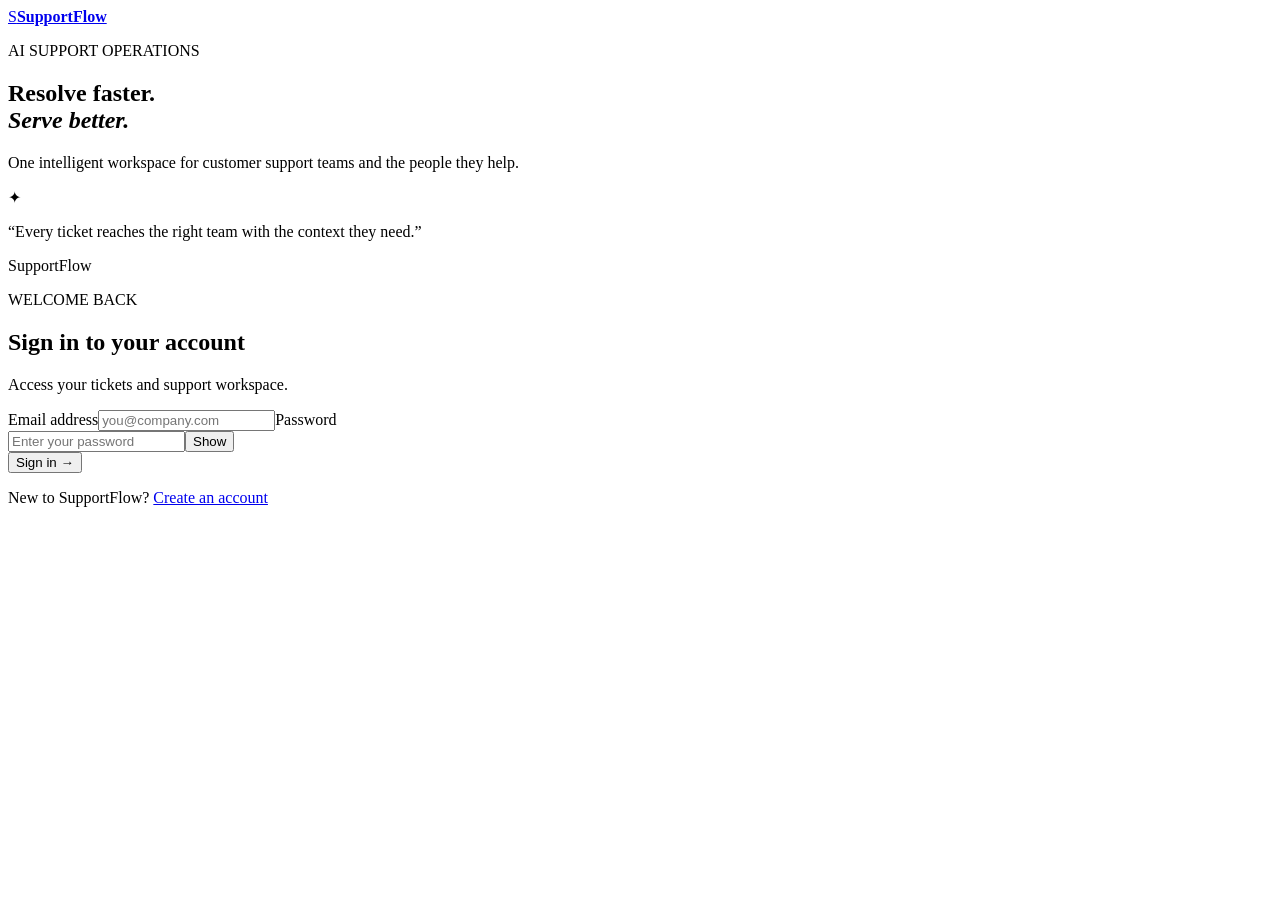
==== frontend/login.html @ 5ed633e2 "Prepare production Railway deployment" ====
<!doctype html><html lang="en"><head><meta charset="utf-8"><meta name="viewport" content="width=device-width,initial-scale=1"><title>Sign in · SupportFlow</title><link rel="preconnect" href="https://fonts.googleapis.com"><link rel="preconnect" href="https://fonts.gstatic.com" crossorigin><link href="https://fonts.googleapis.com/css2?family=DM+Sans:wght@400;500;600;700&amp;family=Manrope:wght@700;800&amp;display=swap" rel="stylesheet"><link rel="stylesheet" href="/auth.css"></head>
<body data-auth-mode="login"><main class="auth-layout"><section class="auth-story"><a class="auth-brand" href="/login.html"><span>S</span><b>SupportFlow</b></a><div><p class="eyebrow">AI SUPPORT OPERATIONS</p><h1>Resolve faster.<br><em>Serve better.</em></h1><p>One intelligent workspace for customer support teams and the people they help.</p></div><div class="story-card"><span>✦</span><p>“Every ticket reaches the right team with the context they need.”</p></div></section><section class="auth-form-wrap"><form id="auth-form" class="auth-card" novalidate><div class="mobile-brand">SupportFlow</div><p class="eyebrow">WELCOME BACK</p><h2>Sign in to your account</h2><p class="subcopy">Access your tickets and support workspace.</p><div id="form-alert" class="form-alert" role="alert" hidden></div><label for="email">Email address</label><input id="email" name="email" type="email" autocomplete="email" placeholder="you@company.com" required><span class="field-error" data-error="email"></span><label for="password">Password</label><div class="password-wrap"><input id="password" name="password" type="password" autocomplete="current-password" placeholder="Enter your password" required><button class="reveal" type="button" data-reveal="password" aria-label="Show password">Show</button></div><span class="field-error" data-error="password"></span><button id="auth-submit" class="auth-button" type="submit">Sign in <b>→</b></button><p class="auth-switch">New to SupportFlow? <a href="/signup.html">Create an account</a></p></form></section></main><script src="/auth.js" defer></script></body></html>
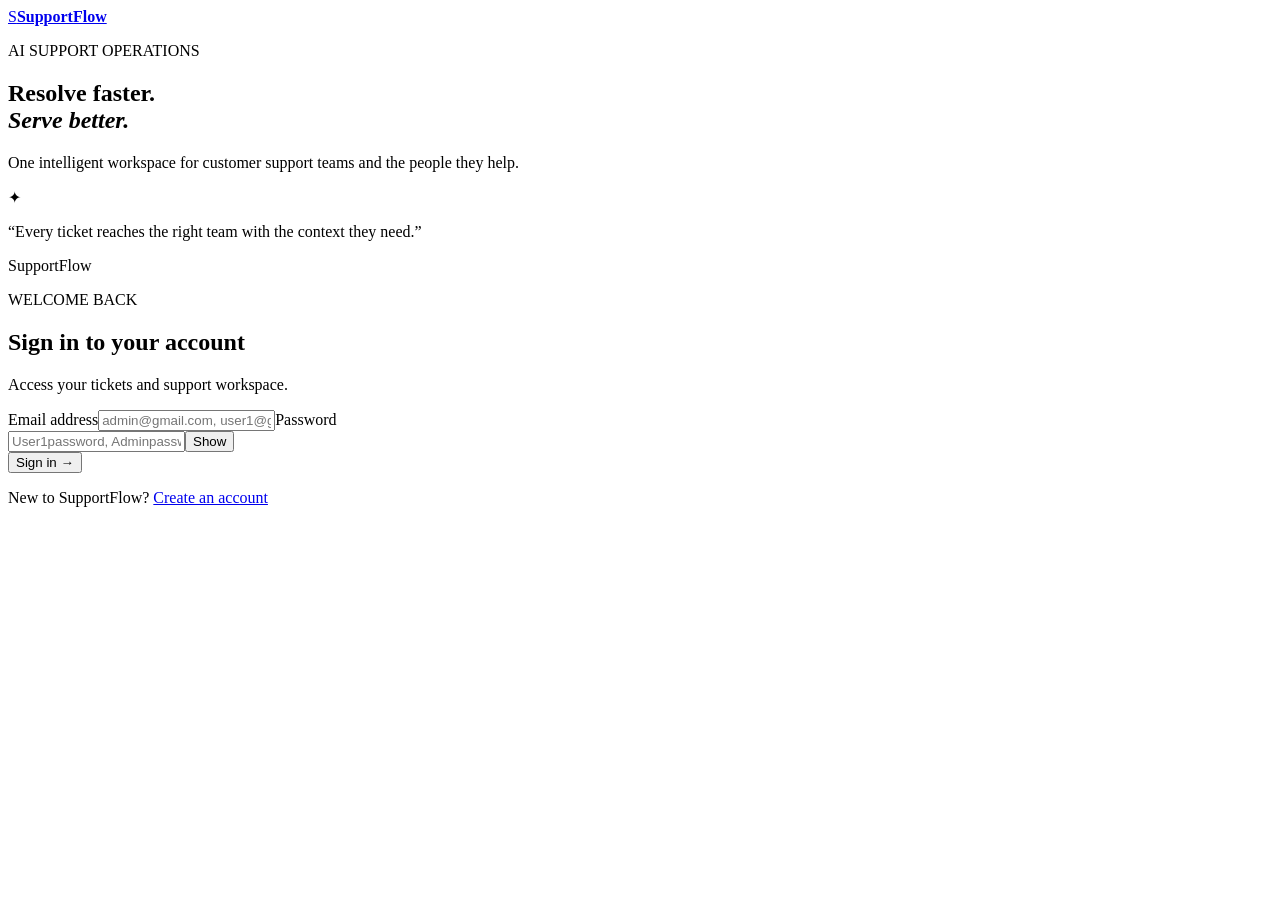
==== commit 1ee3354c: "Update login.html" ====
--- a/frontend/login.html
+++ b/frontend/login.html
@@ -1,2 +1,2 @@
 <!doctype html><html lang="en"><head><meta charset="utf-8"><meta name="viewport" content="width=device-width,initial-scale=1"><title>Sign in · SupportFlow</title><link rel="preconnect" href="https://fonts.googleapis.com"><link rel="preconnect" href="https://fonts.gstatic.com" crossorigin><link href="https://fonts.googleapis.com/css2?family=DM+Sans:wght@400;500;600;700&amp;family=Manrope:wght@700;800&amp;display=swap" rel="stylesheet"><link rel="stylesheet" href="/auth.css"></head>
-<body data-auth-mode="login"><main class="auth-layout"><section class="auth-story"><a class="auth-brand" href="/login.html"><span>S</span><b>SupportFlow</b></a><div><p class="eyebrow">AI SUPPORT OPERATIONS</p><h1>Resolve faster.<br><em>Serve better.</em></h1><p>One intelligent workspace for customer support teams and the people they help.</p></div><div class="story-card"><span>✦</span><p>“Every ticket reaches the right team with the context they need.”</p></div></section><section class="auth-form-wrap"><form id="auth-form" class="auth-card" novalidate><div class="mobile-brand">SupportFlow</div><p class="eyebrow">WELCOME BACK</p><h2>Sign in to your account</h2><p class="subcopy">Access your tickets and support workspace.</p><div id="form-alert" class="form-alert" role="alert" hidden></div><label for="email">Email address</label><input id="email" name="email" type="email" autocomplete="email" placeholder="you@company.com" required><span class="field-error" data-error="email"></span><label for="password">Password</label><div class="password-wrap"><input id="password" name="password" type="password" autocomplete="current-password" placeholder="Enter your password" required><button class="reveal" type="button" data-reveal="password" aria-label="Show password">Show</button></div><span class="field-error" data-error="password"></span><button id="auth-submit" class="auth-button" type="submit">Sign in <b>→</b></button><p class="auth-switch">New to SupportFlow? <a href="/signup.html">Create an account</a></p></form></section></main><script src="/auth.js" defer></script></body></html>
+<body data-auth-mode="login"><main class="auth-layout"><section class="auth-story"><a class="auth-brand" href="/login.html"><span>S</span><b>SupportFlow</b></a><div><p class="eyebrow">AI SUPPORT OPERATIONS</p><h1>Resolve faster.<br><em>Serve better.</em></h1><p>One intelligent workspace for customer support teams and the people they help.</p></div><div class="story-card"><span>✦</span><p>“Every ticket reaches the right team with the context they need.”</p></div></section><section class="auth-form-wrap"><form id="auth-form" class="auth-card" novalidate><div class="mobile-brand">SupportFlow</div><p class="eyebrow">WELCOME BACK</p><h2>Sign in to your account</h2><p class="subcopy">Access your tickets and support workspace.</p><div id="form-alert" class="form-alert" role="alert" hidden></div><label for="email">Email address</label><input id="email" name="email" type="email" autocomplete="email" placeholder="admin@gmail.com, user1@gmail.com, support@gmail.com" required><span class="field-error" data-error="email"></span><label for="password">Password</label><div class="password-wrap"><input id="password" name="password" type="password" autocomplete="current-password" placeholder="User1password, Adminpassword12, Support2password" required><button class="reveal" type="button" data-reveal="password" aria-label="Show password">Show</button></div><span class="field-error" data-error="password"></span><button id="auth-submit" class="auth-button" type="submit">Sign in <b>→</b></button><p class="auth-switch">New to SupportFlow? <a href="/signup.html">Create an account</a></p></form></section></main><script src="/auth.js" defer></script></body></html>
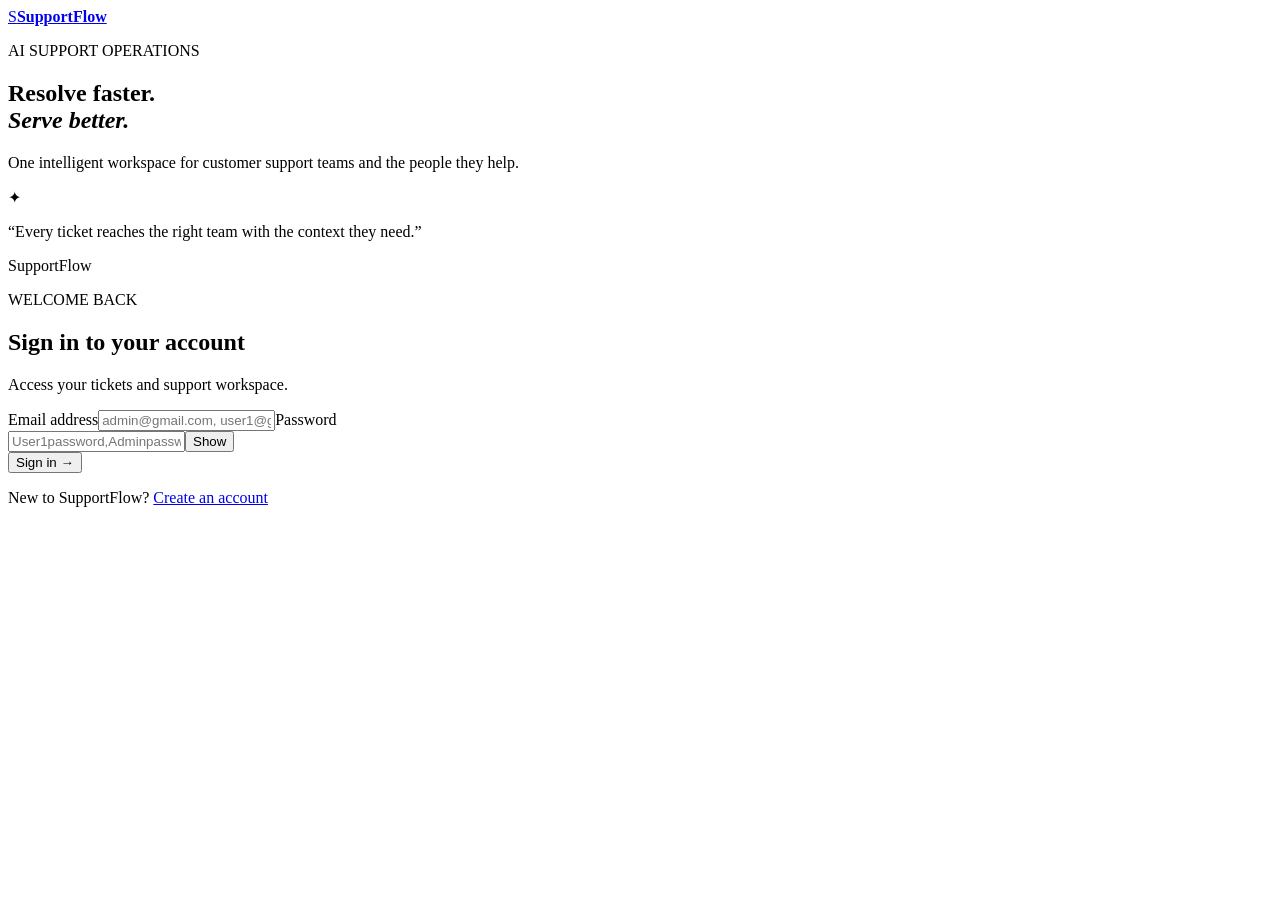
==== commit 01aa53ae: "Update login.html" ====
--- a/frontend/login.html
+++ b/frontend/login.html
@@ -1,2 +1,2 @@
 <!doctype html><html lang="en"><head><meta charset="utf-8"><meta name="viewport" content="width=device-width,initial-scale=1"><title>Sign in · SupportFlow</title><link rel="preconnect" href="https://fonts.googleapis.com"><link rel="preconnect" href="https://fonts.gstatic.com" crossorigin><link href="https://fonts.googleapis.com/css2?family=DM+Sans:wght@400;500;600;700&amp;family=Manrope:wght@700;800&amp;display=swap" rel="stylesheet"><link rel="stylesheet" href="/auth.css"></head>
-<body data-auth-mode="login"><main class="auth-layout"><section class="auth-story"><a class="auth-brand" href="/login.html"><span>S</span><b>SupportFlow</b></a><div><p class="eyebrow">AI SUPPORT OPERATIONS</p><h1>Resolve faster.<br><em>Serve better.</em></h1><p>One intelligent workspace for customer support teams and the people they help.</p></div><div class="story-card"><span>✦</span><p>“Every ticket reaches the right team with the context they need.”</p></div></section><section class="auth-form-wrap"><form id="auth-form" class="auth-card" novalidate><div class="mobile-brand">SupportFlow</div><p class="eyebrow">WELCOME BACK</p><h2>Sign in to your account</h2><p class="subcopy">Access your tickets and support workspace.</p><div id="form-alert" class="form-alert" role="alert" hidden></div><label for="email">Email address</label><input id="email" name="email" type="email" autocomplete="email" placeholder="admin@gmail.com, user1@gmail.com, support@gmail.com" required><span class="field-error" data-error="email"></span><label for="password">Password</label><div class="password-wrap"><input id="password" name="password" type="password" autocomplete="current-password" placeholder="User1password, Adminpassword12, Support2password" required><button class="reveal" type="button" data-reveal="password" aria-label="Show password">Show</button></div><span class="field-error" data-error="password"></span><button id="auth-submit" class="auth-button" type="submit">Sign in <b>→</b></button><p class="auth-switch">New to SupportFlow? <a href="/signup.html">Create an account</a></p></form></section></main><script src="/auth.js" defer></script></body></html>
+<body data-auth-mode="login"><main class="auth-layout"><section class="auth-story"><a class="auth-brand" href="/login.html"><span>S</span><b>SupportFlow</b></a><div><p class="eyebrow">AI SUPPORT OPERATIONS</p><h1>Resolve faster.<br><em>Serve better.</em></h1><p>One intelligent workspace for customer support teams and the people they help.</p></div><div class="story-card"><span>✦</span><p>“Every ticket reaches the right team with the context they need.”</p></div></section><section class="auth-form-wrap"><form id="auth-form" class="auth-card" novalidate><div class="mobile-brand">SupportFlow</div><p class="eyebrow">WELCOME BACK</p><h2>Sign in to your account</h2><p class="subcopy">Access your tickets and support workspace.</p><div id="form-alert" class="form-alert" role="alert" hidden></div><label for="email">Email address</label><input id="email" name="email" type="email" autocomplete="email" placeholder="admin@gmail.com, user1@gmail.com, support@gmail.com" required><span class="field-error" data-error="email"></span><label for="password">Password</label><div class="password-wrap"><input id="password" name="password" type="password" autocomplete="current-password" placeholder="User1password,Adminpassword12,Support2password" required><button class="reveal" type="button" data-reveal="password" aria-label="Show password">Show</button></div><span class="field-error" data-error="password"></span><button id="auth-submit" class="auth-button" type="submit">Sign in <b>→</b></button><p class="auth-switch">New to SupportFlow? <a href="/signup.html">Create an account</a></p></form></section></main><script src="/auth.js" defer></script></body></html>
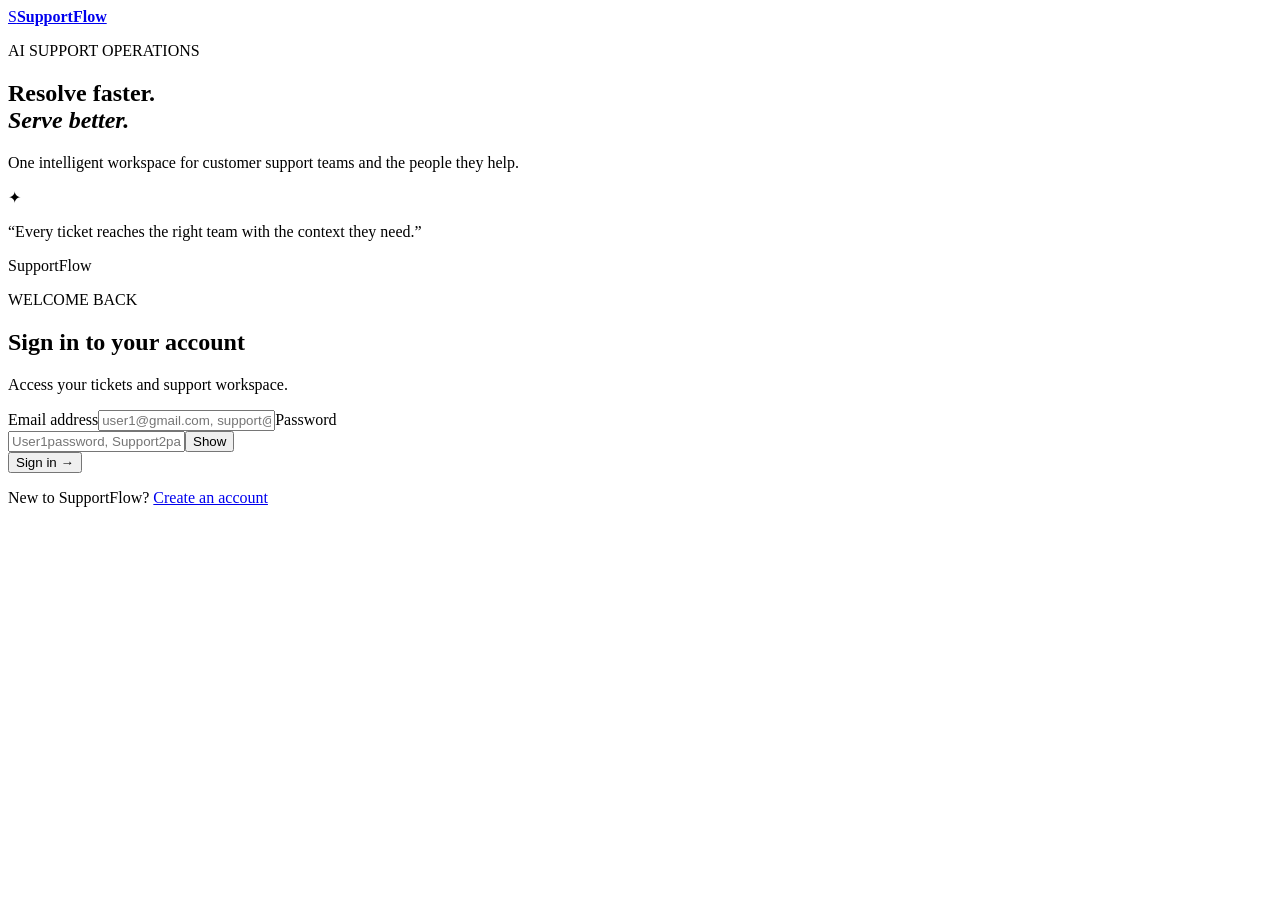
==== commit 1ae032d5: "Update login.html" ====
--- a/frontend/login.html
+++ b/frontend/login.html
@@ -1,2 +1,2 @@
 <!doctype html><html lang="en"><head><meta charset="utf-8"><meta name="viewport" content="width=device-width,initial-scale=1"><title>Sign in · SupportFlow</title><link rel="preconnect" href="https://fonts.googleapis.com"><link rel="preconnect" href="https://fonts.gstatic.com" crossorigin><link href="https://fonts.googleapis.com/css2?family=DM+Sans:wght@400;500;600;700&amp;family=Manrope:wght@700;800&amp;display=swap" rel="stylesheet"><link rel="stylesheet" href="/auth.css"></head>
-<body data-auth-mode="login"><main class="auth-layout"><section class="auth-story"><a class="auth-brand" href="/login.html"><span>S</span><b>SupportFlow</b></a><div><p class="eyebrow">AI SUPPORT OPERATIONS</p><h1>Resolve faster.<br><em>Serve better.</em></h1><p>One intelligent workspace for customer support teams and the people they help.</p></div><div class="story-card"><span>✦</span><p>“Every ticket reaches the right team with the context they need.”</p></div></section><section class="auth-form-wrap"><form id="auth-form" class="auth-card" novalidate><div class="mobile-brand">SupportFlow</div><p class="eyebrow">WELCOME BACK</p><h2>Sign in to your account</h2><p class="subcopy">Access your tickets and support workspace.</p><div id="form-alert" class="form-alert" role="alert" hidden></div><label for="email">Email address</label><input id="email" name="email" type="email" autocomplete="email" placeholder="admin@gmail.com, user1@gmail.com, support@gmail.com" required><span class="field-error" data-error="email"></span><label for="password">Password</label><div class="password-wrap"><input id="password" name="password" type="password" autocomplete="current-password" placeholder="User1password,Adminpassword12,Support2password" required><button class="reveal" type="button" data-reveal="password" aria-label="Show password">Show</button></div><span class="field-error" data-error="password"></span><button id="auth-submit" class="auth-button" type="submit">Sign in <b>→</b></button><p class="auth-switch">New to SupportFlow? <a href="/signup.html">Create an account</a></p></form></section></main><script src="/auth.js" defer></script></body></html>
+<body data-auth-mode="login"><main class="auth-layout"><section class="auth-story"><a class="auth-brand" href="/login.html"><span>S</span><b>SupportFlow</b></a><div><p class="eyebrow">AI SUPPORT OPERATIONS</p><h1>Resolve faster.<br><em>Serve better.</em></h1><p>One intelligent workspace for customer support teams and the people they help.</p></div><div class="story-card"><span>✦</span><p>“Every ticket reaches the right team with the context they need.”</p></div></section><section class="auth-form-wrap"><form id="auth-form" class="auth-card" novalidate><div class="mobile-brand">SupportFlow</div><p class="eyebrow">WELCOME BACK</p><h2>Sign in to your account</h2><p class="subcopy">Access your tickets and support workspace.</p><div id="form-alert" class="form-alert" role="alert" hidden></div><label for="email">Email address</label><input id="email" name="email" type="email" autocomplete="email" placeholder="user1@gmail.com, support@gmail.com" required><span class="field-error" data-error="email"></span><label for="password">Password</label><div class="password-wrap"><input id="password" name="password" type="password" autocomplete="current-password" placeholder="User1password, Support2password" required><button class="reveal" type="button" data-reveal="password" aria-label="Show password">Show</button></div><span class="field-error" data-error="password"></span><button id="auth-submit" class="auth-button" type="submit">Sign in <b>→</b></button><p class="auth-switch">New to SupportFlow? <a href="/signup.html">Create an account</a></p></form></section></main><script src="/auth.js" defer></script></body></html>
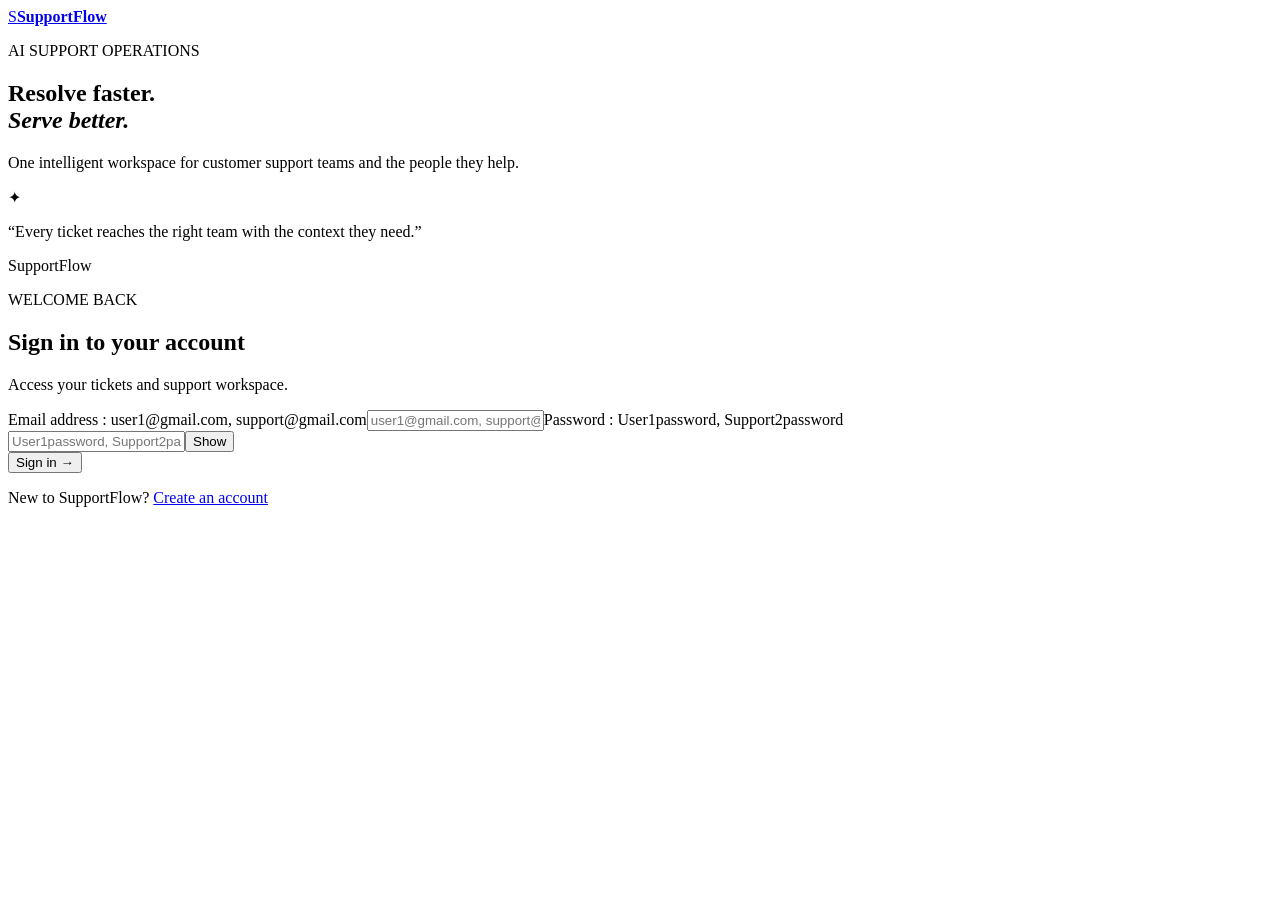
==== commit 4d4baa6e: "Update login.html" ====
--- a/frontend/login.html
+++ b/frontend/login.html
@@ -1,2 +1,2 @@
 <!doctype html><html lang="en"><head><meta charset="utf-8"><meta name="viewport" content="width=device-width,initial-scale=1"><title>Sign in · SupportFlow</title><link rel="preconnect" href="https://fonts.googleapis.com"><link rel="preconnect" href="https://fonts.gstatic.com" crossorigin><link href="https://fonts.googleapis.com/css2?family=DM+Sans:wght@400;500;600;700&amp;family=Manrope:wght@700;800&amp;display=swap" rel="stylesheet"><link rel="stylesheet" href="/auth.css"></head>
-<body data-auth-mode="login"><main class="auth-layout"><section class="auth-story"><a class="auth-brand" href="/login.html"><span>S</span><b>SupportFlow</b></a><div><p class="eyebrow">AI SUPPORT OPERATIONS</p><h1>Resolve faster.<br><em>Serve better.</em></h1><p>One intelligent workspace for customer support teams and the people they help.</p></div><div class="story-card"><span>✦</span><p>“Every ticket reaches the right team with the context they need.”</p></div></section><section class="auth-form-wrap"><form id="auth-form" class="auth-card" novalidate><div class="mobile-brand">SupportFlow</div><p class="eyebrow">WELCOME BACK</p><h2>Sign in to your account</h2><p class="subcopy">Access your tickets and support workspace.</p><div id="form-alert" class="form-alert" role="alert" hidden></div><label for="email">Email address</label><input id="email" name="email" type="email" autocomplete="email" placeholder="user1@gmail.com, support@gmail.com" required><span class="field-error" data-error="email"></span><label for="password">Password</label><div class="password-wrap"><input id="password" name="password" type="password" autocomplete="current-password" placeholder="User1password, Support2password" required><button class="reveal" type="button" data-reveal="password" aria-label="Show password">Show</button></div><span class="field-error" data-error="password"></span><button id="auth-submit" class="auth-button" type="submit">Sign in <b>→</b></button><p class="auth-switch">New to SupportFlow? <a href="/signup.html">Create an account</a></p></form></section></main><script src="/auth.js" defer></script></body></html>
+<body data-auth-mode="login"><main class="auth-layout"><section class="auth-story"><a class="auth-brand" href="/login.html"><span>S</span><b>SupportFlow</b></a><div><p class="eyebrow">AI SUPPORT OPERATIONS</p><h1>Resolve faster.<br><em>Serve better.</em></h1><p>One intelligent workspace for customer support teams and the people they help.</p></div><div class="story-card"><span>✦</span><p>“Every ticket reaches the right team with the context they need.”</p></div></section><section class="auth-form-wrap"><form id="auth-form" class="auth-card" novalidate><div class="mobile-brand">SupportFlow</div><p class="eyebrow">WELCOME BACK</p><h2>Sign in to your account</h2><p class="subcopy">Access your tickets and support workspace.</p><div id="form-alert" class="form-alert" role="alert" hidden></div><label for="email">Email address : user1@gmail.com, support@gmail.com</label><input id="email" name="email" type="email" autocomplete="email" placeholder="user1@gmail.com, support@gmail.com" required><span class="field-error" data-error="email"></span><label for="password">Password : User1password, Support2password</label><div class="password-wrap"><input id="password" name="password" type="password" autocomplete="current-password" placeholder="User1password, Support2password" required><button class="reveal" type="button" data-reveal="password" aria-label="Show password">Show</button></div><span class="field-error" data-error="password"></span><button id="auth-submit" class="auth-button" type="submit">Sign in <b>→</b></button><p class="auth-switch">New to SupportFlow? <a href="/signup.html">Create an account</a></p></form></section></main><script src="/auth.js" defer></script></body></html>
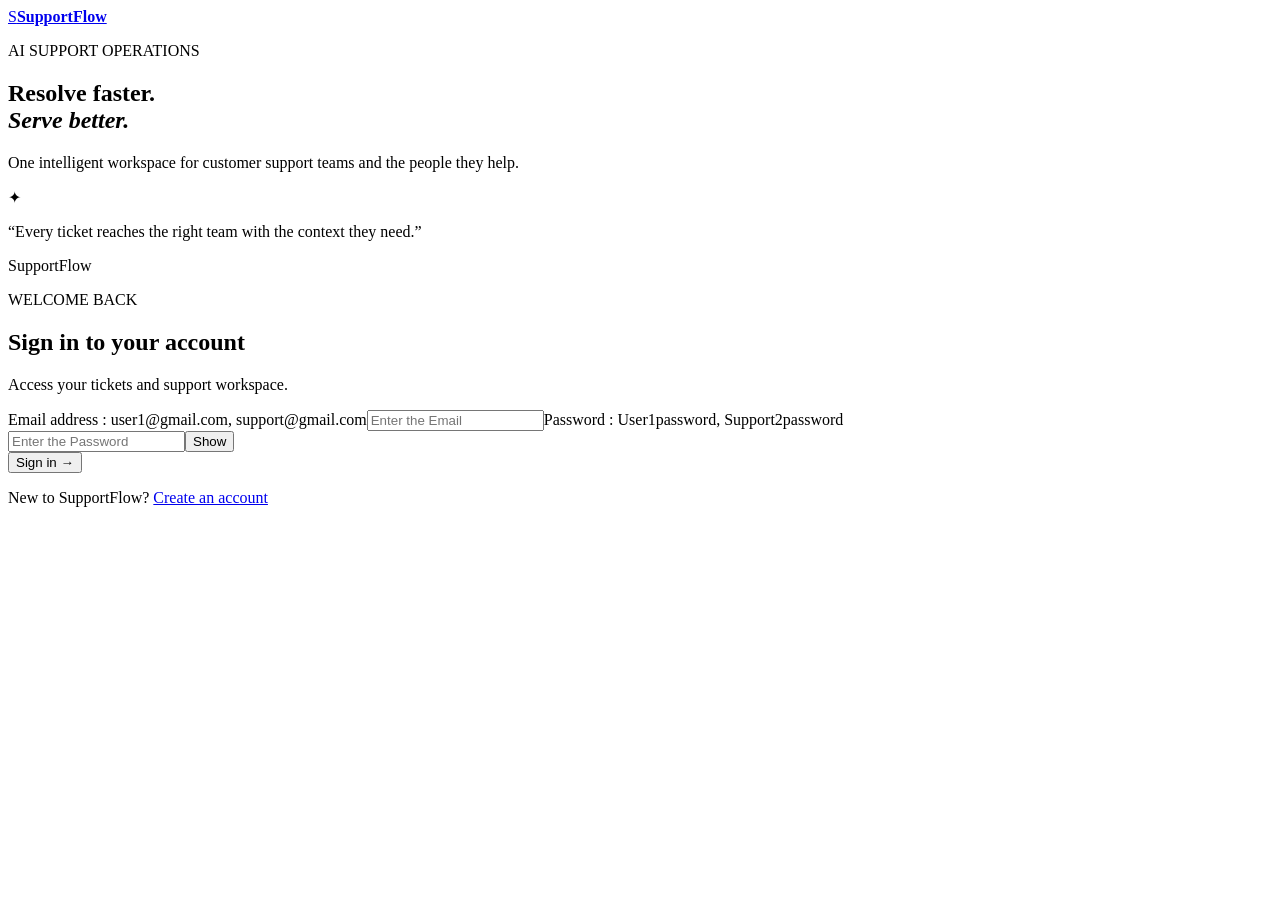
==== commit e9591443: "Update login.html" ====
--- a/frontend/login.html
+++ b/frontend/login.html
@@ -1,2 +1,2 @@
 <!doctype html><html lang="en"><head><meta charset="utf-8"><meta name="viewport" content="width=device-width,initial-scale=1"><title>Sign in · SupportFlow</title><link rel="preconnect" href="https://fonts.googleapis.com"><link rel="preconnect" href="https://fonts.gstatic.com" crossorigin><link href="https://fonts.googleapis.com/css2?family=DM+Sans:wght@400;500;600;700&amp;family=Manrope:wght@700;800&amp;display=swap" rel="stylesheet"><link rel="stylesheet" href="/auth.css"></head>
-<body data-auth-mode="login"><main class="auth-layout"><section class="auth-story"><a class="auth-brand" href="/login.html"><span>S</span><b>SupportFlow</b></a><div><p class="eyebrow">AI SUPPORT OPERATIONS</p><h1>Resolve faster.<br><em>Serve better.</em></h1><p>One intelligent workspace for customer support teams and the people they help.</p></div><div class="story-card"><span>✦</span><p>“Every ticket reaches the right team with the context they need.”</p></div></section><section class="auth-form-wrap"><form id="auth-form" class="auth-card" novalidate><div class="mobile-brand">SupportFlow</div><p class="eyebrow">WELCOME BACK</p><h2>Sign in to your account</h2><p class="subcopy">Access your tickets and support workspace.</p><div id="form-alert" class="form-alert" role="alert" hidden></div><label for="email">Email address : user1@gmail.com, support@gmail.com</label><input id="email" name="email" type="email" autocomplete="email" placeholder="user1@gmail.com, support@gmail.com" required><span class="field-error" data-error="email"></span><label for="password">Password : User1password, Support2password</label><div class="password-wrap"><input id="password" name="password" type="password" autocomplete="current-password" placeholder="User1password, Support2password" required><button class="reveal" type="button" data-reveal="password" aria-label="Show password">Show</button></div><span class="field-error" data-error="password"></span><button id="auth-submit" class="auth-button" type="submit">Sign in <b>→</b></button><p class="auth-switch">New to SupportFlow? <a href="/signup.html">Create an account</a></p></form></section></main><script src="/auth.js" defer></script></body></html>
+<body data-auth-mode="login"><main class="auth-layout"><section class="auth-story"><a class="auth-brand" href="/login.html"><span>S</span><b>SupportFlow</b></a><div><p class="eyebrow">AI SUPPORT OPERATIONS</p><h1>Resolve faster.<br><em>Serve better.</em></h1><p>One intelligent workspace for customer support teams and the people they help.</p></div><div class="story-card"><span>✦</span><p>“Every ticket reaches the right team with the context they need.”</p></div></section><section class="auth-form-wrap"><form id="auth-form" class="auth-card" novalidate><div class="mobile-brand">SupportFlow</div><p class="eyebrow">WELCOME BACK</p><h2>Sign in to your account</h2><p class="subcopy">Access your tickets and support workspace.</p><div id="form-alert" class="form-alert" role="alert" hidden></div><label for="email">Email address : user1@gmail.com, support@gmail.com</label><input id="email" name="email" type="email" autocomplete="email" placeholder="Enter the Email" required><span class="field-error" data-error="email"></span><label for="password">Password : User1password, Support2password</label><div class="password-wrap"><input id="password" name="password" type="password" autocomplete="current-password" placeholder="Enter the Password" required><button class="reveal" type="button" data-reveal="password" aria-label="Show password">Show</button></div><span class="field-error" data-error="password"></span><button id="auth-submit" class="auth-button" type="submit">Sign in <b>→</b></button><p class="auth-switch">New to SupportFlow? <a href="/signup.html">Create an account</a></p></form></section></main><script src="/auth.js" defer></script></body></html>
